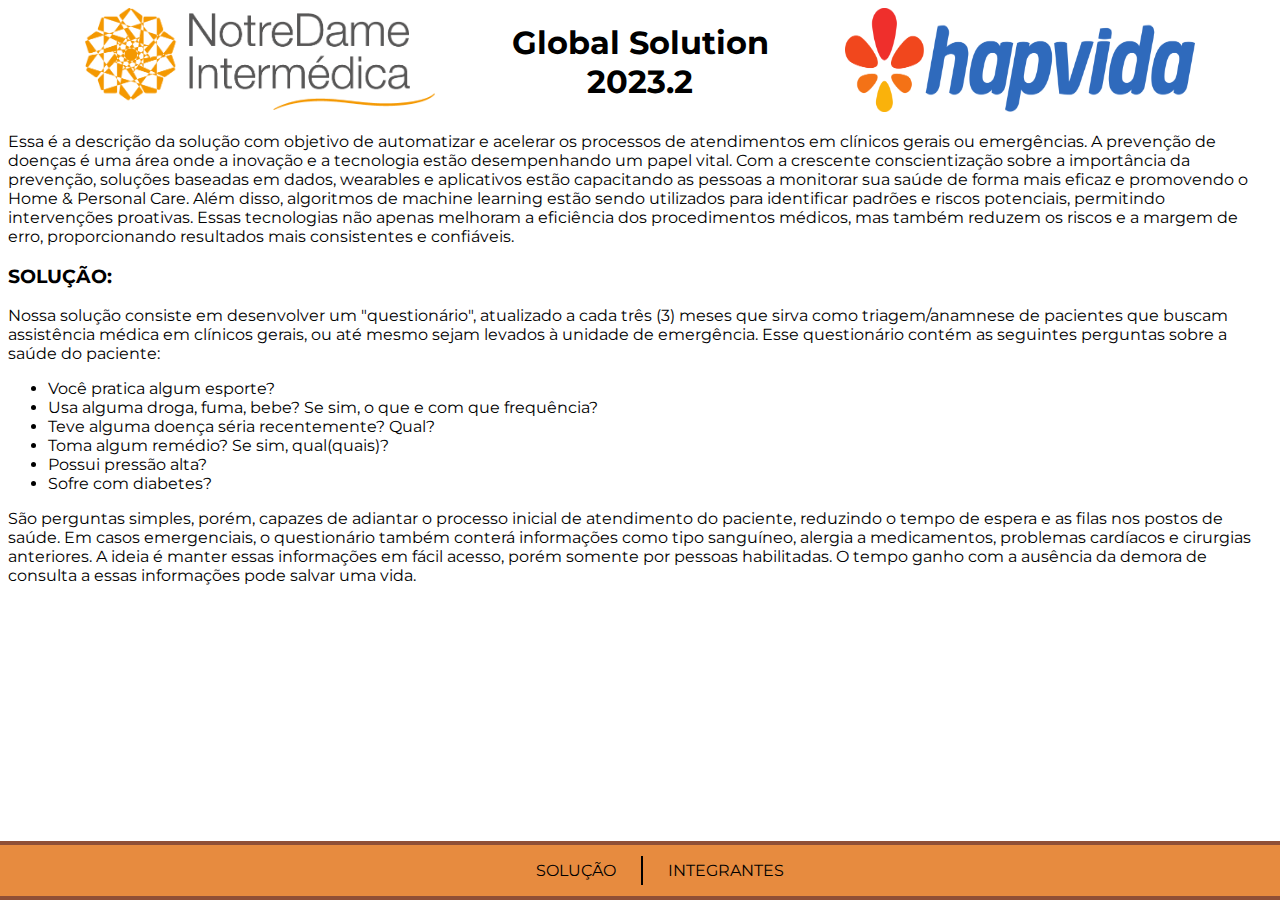
==== index.html @ 29db16e4 "Adicionando projeto da global solution" ====
<!DOCTYPE html>
<html lang="en">

<head>
    <meta charset="UTF-8">
    <meta name="viewport" content="width=device-width, initial-scale=1.0">
    <title>Global Solution - Solução</title>
    <link rel="stylesheet" href="styles/main.css">
</head>

<body>
    <header>
        <div class="header">
            <div>
                <a href="https://www.gndi.com.br" target="_blank"><img class="logo-notredame" src="images/logo-notredame.png" alt="Logotipo NotreDame Intermédica"></a>
            </div>
            <div class="title-gs">
                <h1>Global Solution</h1>
                <h1>2023.2</h1>
            </div>
            <div>
                <a href="https://www.hapvida.com.br" target="_blank"><img class="logo-hapvida" src="images/logo-hapvida.png" alt="Logotipo Hapvida"></a>
            </div>
        </div>
    </header>
    <section class="all-text">
    <p class="intro-text">
        Essa é a descrição da solução com objetivo de automatizar e acelerar os processos de atendimentos em clínicos
        gerais ou emergências.
        A prevenção de doenças é uma área onde a inovação e a tecnologia estão desempenhando um papel vital. Com a
        crescente conscientização sobre a importância da prevenção,
        soluções baseadas em dados, wearables e aplicativos estão capacitando as pessoas a monitorar sua saúde de forma
        mais eficaz e promovendo o Home & Personal Care.
        Além disso, algoritmos de machine learning estão sendo utilizados para identificar padrões e riscos potenciais,
        permitindo intervenções proativas.
        Essas tecnologias não apenas melhoram a eficiência dos procedimentos médicos, mas também reduzem os riscos e a
        margem de erro, proporcionando resultados mais consistentes e confiáveis.

    </p>
    <h3>SOLUÇÃO:</h3>
    <p class="solution">
        Nossa solução consiste em desenvolver um "questionário", atualizado a cada três (3) meses que sirva como
        triagem/anamnese de pacientes que buscam assistência médica em clínicos gerais, ou até mesmo sejam levados à
        unidade de emergência.
        Esse questionário contém as seguintes perguntas sobre a saúde do paciente: <br>
        <ul>
            <li>Você pratica algum esporte?</li>
            <li>Usa alguma droga, fuma, bebe? Se sim, o que e com que frequência?</li>
            <li>Teve alguma doença séria recentemente? Qual?</li>
            <li>Toma algum remédio? Se sim, qual(quais)?</li>
            <li>Possui pressão alta?</li>
            <li>Sofre com diabetes?</li>
        </ul>
        <p>
            São perguntas simples, porém, capazes de adiantar o processo inicial de atendimento do paciente, reduzindo o
            tempo de espera e as filas nos postos de saúde.
            Em casos emergenciais, o questionário também conterá informações como tipo sanguíneo, alergia a medicamentos,
            problemas cardíacos e cirurgias anteriores.
            A ideia é manter essas informações em fácil acesso, porém somente por pessoas habilitadas. O tempo ganho com a
            ausência da demora de consulta a essas informações pode salvar uma vida.
        </p>
    </p>
    </section>
    <footer>
        <div >
            <nav class="footer">
                <ul class="nav-menu">
                    <li><a class="nav-item-solucao" href="index.html">SOLUÇÃO</a></li>
                    <li><a class="nav-item-integrantes" href="integrantes.html">INTEGRANTES</a></li>
                </ul>
            </nav>
        </div>
    </footer>
    <script src="scripts/main.js"></script>
</body>

</html>
---- styles/main.css ----
@import url('https://fonts.googleapis.com/css2?family=Montserrat:wght@500&family=Playfair+Display&display=swap');


body {
    font-family: 'Montserrat', sans-serif;
}

.nav-menu {
    list-style-type: none;
    display: flex;
    justify-content: center;
}

.logo-hapvida {
    width: 350px;
    height: 103.95px;
}

.logo-notredame {
    width: 350px;
}

.header {
    display: flex;
    justify-content:space-evenly;
}

.title-gs > h1 {
    margin: 0;
}

.title-gs {
    display: flex;
    flex-direction: column;
    text-align: center;
    justify-content: center;
    padding: 0;
}

.footer {
    position: fixed;
    left: 0;
    bottom: 0;
    width: 100%;
    background-color: rgb(231, 139, 63);
    color: black;
    border-bottom: 4px rgb(143, 79, 54) solid;
    border-top: 4px rgb(143, 79, 54) solid;
}

.nav-item-solucao {
    text-decoration: none;
    padding: 5px 25px 5px 25px;
    border-right: 2px solid black;
    color: black;
}

.nav-item-integrantes {
    text-decoration: none;
    padding: 5px 25px 5px 25px;
    color: black;
}
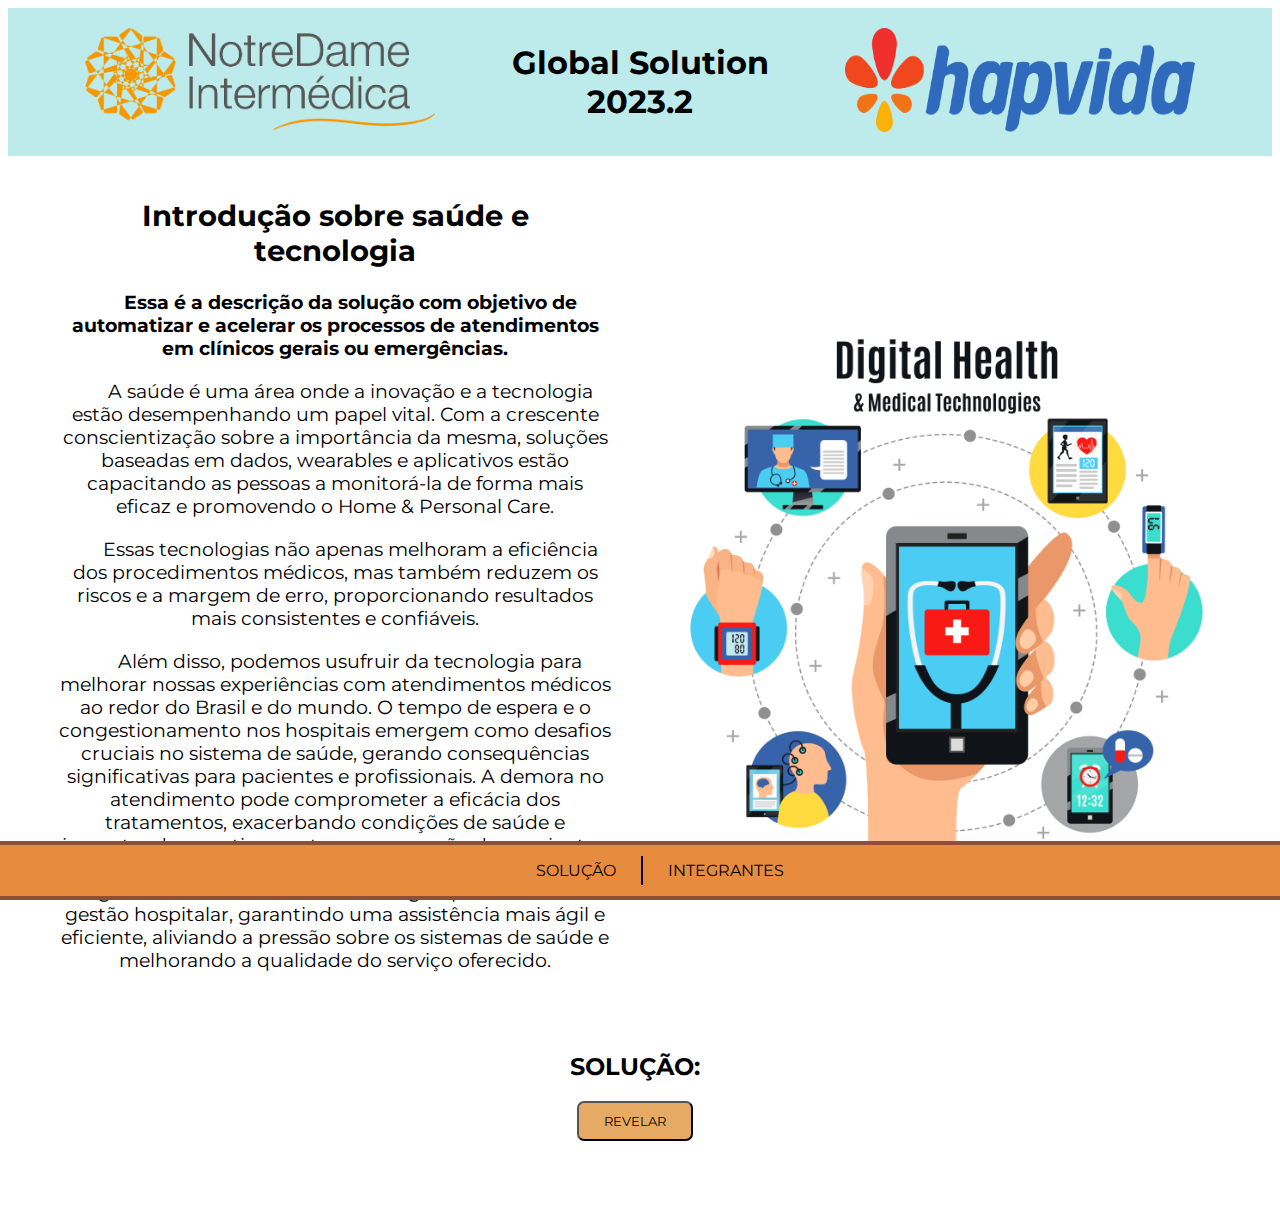
==== commit ece298c8: "Commit com página completa e início da responsividade" ====
--- a/index.html
+++ b/index.html
@@ -12,57 +12,97 @@
     <header>
         <div class="header">
             <div>
-                <a href="https://www.gndi.com.br" target="_blank"><img class="logo-notredame" src="images/logo-notredame.png" alt="Logotipo NotreDame Intermédica"></a>
+                <a href="https://www.gndi.com.br" target="_blank"><img class="logo-notredame"
+                        src="images/logo-notredame.png" alt="Logotipo NotreDame Intermédica"></a>
             </div>
             <div class="title-gs">
                 <h1>Global Solution</h1>
                 <h1>2023.2</h1>
             </div>
             <div>
-                <a href="https://www.hapvida.com.br" target="_blank"><img class="logo-hapvida" src="images/logo-hapvida.png" alt="Logotipo Hapvida"></a>
+                <a href="https://www.hapvida.com.br" target="_blank"><img class="logo-hapvida"
+                        src="images/logo-hapvida.png" alt="Logotipo Hapvida"></a>
             </div>
         </div>
     </header>
-    <section class="all-text">
-    <p class="intro-text">
-        Essa é a descrição da solução com objetivo de automatizar e acelerar os processos de atendimentos em clínicos
-        gerais ou emergências.
-        A prevenção de doenças é uma área onde a inovação e a tecnologia estão desempenhando um papel vital. Com a
-        crescente conscientização sobre a importância da prevenção,
-        soluções baseadas em dados, wearables e aplicativos estão capacitando as pessoas a monitorar sua saúde de forma
-        mais eficaz e promovendo o Home & Personal Care.
-        Além disso, algoritmos de machine learning estão sendo utilizados para identificar padrões e riscos potenciais,
-        permitindo intervenções proativas.
-        Essas tecnologias não apenas melhoram a eficiência dos procedimentos médicos, mas também reduzem os riscos e a
-        margem de erro, proporcionando resultados mais consistentes e confiáveis.
+    <section class="first-section">
+        <div class="intro-text">
+            <h2>Introdução sobre saúde e tecnologia</h2>
+            <h3 class="indent-class intro-text">
+                Essa é a descrição da solução com objetivo de automatizar e acelerar os processos de atendimentos em
+                clínicos
+                gerais ou emergências.
+            </h3>
+            <p class="indent-class intro-text">
+                A saúde é uma área onde a inovação e a tecnologia estão desempenhando um papel vital. Com a
+                crescente conscientização sobre a importância da mesma,
+                soluções baseadas em dados, wearables e aplicativos estão capacitando as pessoas a monitorá-la de forma
+                mais eficaz e promovendo o Home & Personal Care.
+            </p>
+            <p class="indent-class intro-text">
+                Essas tecnologias não apenas melhoram a eficiência dos procedimentos médicos, mas também reduzem os
+                riscos e a
+                margem de erro, proporcionando resultados mais consistentes e confiáveis.
 
-    </p>
-    <h3>SOLUÇÃO:</h3>
-    <p class="solution">
-        Nossa solução consiste em desenvolver um "questionário", atualizado a cada três (3) meses que sirva como
-        triagem/anamnese de pacientes que buscam assistência médica em clínicos gerais, ou até mesmo sejam levados à
-        unidade de emergência.
-        Esse questionário contém as seguintes perguntas sobre a saúde do paciente: <br>
-        <ul>
-            <li>Você pratica algum esporte?</li>
-            <li>Usa alguma droga, fuma, bebe? Se sim, o que e com que frequência?</li>
-            <li>Teve alguma doença séria recentemente? Qual?</li>
-            <li>Toma algum remédio? Se sim, qual(quais)?</li>
-            <li>Possui pressão alta?</li>
-            <li>Sofre com diabetes?</li>
-        </ul>
-        <p>
-            São perguntas simples, porém, capazes de adiantar o processo inicial de atendimento do paciente, reduzindo o
-            tempo de espera e as filas nos postos de saúde.
-            Em casos emergenciais, o questionário também conterá informações como tipo sanguíneo, alergia a medicamentos,
-            problemas cardíacos e cirurgias anteriores.
-            A ideia é manter essas informações em fácil acesso, porém somente por pessoas habilitadas. O tempo ganho com a
-            ausência da demora de consulta a essas informações pode salvar uma vida.
-        </p>
-    </p>
+            </p>
+            <p class="indent-class intro-text">
+                Além disso, podemos usufruir da tecnologia para melhorar nossas experiências com atendimentos médicos ao
+                redor do Brasil e do mundo.
+                O tempo de espera e o congestionamento nos hospitais emergem como desafios cruciais no sistema de saúde,
+                gerando consequências significativas para pacientes e profissionais. A demora no atendimento pode
+                comprometer a eficácia dos tratamentos, exacerbando condições de saúde e impactando negativamente a
+                recuperação dos pacientes. A questão do tempo de espera reflete a necessidade urgente de investimentos e
+                estratégias para otimizar a gestão
+                hospitalar, garantindo uma assistência mais ágil e eficiente, aliviando a pressão sobre os sistemas de
+                saúde e melhorando a qualidade do serviço oferecido.
+            </p>
+        </div>
+        <div class="tech-image-div">
+            <img class="tech-image" src="images/health-tech-image.jpg" alt="Health Technolgies">
+        </div>
     </section>
+    <section class="final-section">
+        <h2>SOLUÇÃO:</h2>
+
+        <button id="magic-button" onclick="toggleTexto()">REVELAR</button>
+
+        <div class="solution">
+
+            <p class="indent-class">
+                Nossa solução consiste em desenvolver um "questionário", cujas respostas deverão ser armazenadas em um
+                banco de dados. Com informações atualizadas a cada três (3) meses, essa lista de perguntas serve como
+                triagem de pacientes que buscam assistência médica em clínicos gerais, ou até mesmo sejam levados à
+                unidade de emergência.
+            </p>
+            <p class="indent-class">
+                Esse questionário contém as seguintes perguntas sobre a saúde do paciente: <br>
+            <ul>
+                <li>"Você pratica algum esporte?"</li>
+                <li>"Usa alguma droga, fuma, bebe? Se sim, o que e com que frequência?"</li>
+                <li>"Teve alguma doença séria recentemente? Qual?"</li>
+                <li>"Toma algum remédio? Se sim, qual(quais)?"</li>
+                <li>"Possui pressão alta"?"</li>
+                <li>"Sofre com diabetes?"</li>
+            </ul>
+            </p>
+            <p class="indent-class">
+                São perguntas simples, porém, capazes de adiantar o processo inicial de atendimento do paciente,
+                reduzindo o
+                tempo de espera e as filas nos postos de saúde.
+                Em casos emergenciais, o questionário também poderá conter informações como: tipo sanguíneo, alergia a
+                medicamentos,
+                problemas cardíacos e cirurgias anteriores.
+                A ideia é manter essas informações em fácil acesso, porém somente por pessoas habilitadas. O tempo ganho
+                com
+                a
+                ausência da demora de consulta a essas informações pode salvar uma vida.
+            </p>
+
+        </div>
+    </section>
+
     <footer>
-        <div >
+        <div>
             <nav class="footer">
                 <ul class="nav-menu">
                     <li><a class="nav-item-solucao" href="index.html">SOLUÇÃO</a></li>
--- a/styles/main.css
+++ b/styles/main.css
@@ -1,8 +1,51 @@
 @import url('https://fonts.googleapis.com/css2?family=Montserrat:wght@500&family=Playfair+Display&display=swap');
 
+.solution {
+    display: none;
+    font-size: 19px;
+}
+
+.first-section {
+    display: flex;
+    align-items: center;
+}
+
+.intro-text {
+    text-align: center;
+    font-size: 19px;
+    margin:18px 60px 10px 50px;
+}
+
+.tech-image {
+    width: 550px;
+}
+
+.tech-image-div {
+    margin: 30px 50px 0 0;
+}
+
+#magic-button {
+    background-color: rgb(231, 170, 101);
+    border-radius: 7px;
+    padding: 10px 25px;
+    font-family: 'Montserrat', sans-serif;
+    transition-duration: 0.5s;
+    cursor: pointer;
+}
+
+#magic-button:hover {
+    box-shadow: 0 12px 16px 0 rgba(0,0,0,0.24), 0 17px 50px 0 rgba(0,0,0,0.19);
+    background-color: rgb(214, 139, 54);
+}
 
 body {
     font-family: 'Montserrat', sans-serif;
+}
+
+.indent-class {
+    text-indent: 30px;
+    font-size: 19px;
+    margin: 20px 0;
 }
 
 .nav-menu {
@@ -23,6 +66,8 @@
 .header {
     display: flex;
     justify-content:space-evenly;
+    background-color: rgb(189, 235, 235);
+    padding: 20px 0;
 }
 
 .title-gs > h1 {
@@ -35,6 +80,18 @@
     text-align: center;
     justify-content: center;
     padding: 0;
+}
+
+.final-section {
+    display: flex;
+    flex-direction: column;
+    align-items: center;
+    text-align: center;
+    margin:30px 60px 80px 50px;
+}
+
+li {
+    list-style: none;
 }
 
 .footer {
@@ -61,3 +118,15 @@
     color: black;
 }
 
+
+@media screen and (max-width: 1170px){
+    .intro-text .indent-class {
+        font-size: 14px;
+    }
+}
+
+@media screen and (max-width: 1010px){
+    .header {
+        flex-direction: column;
+    }
+}